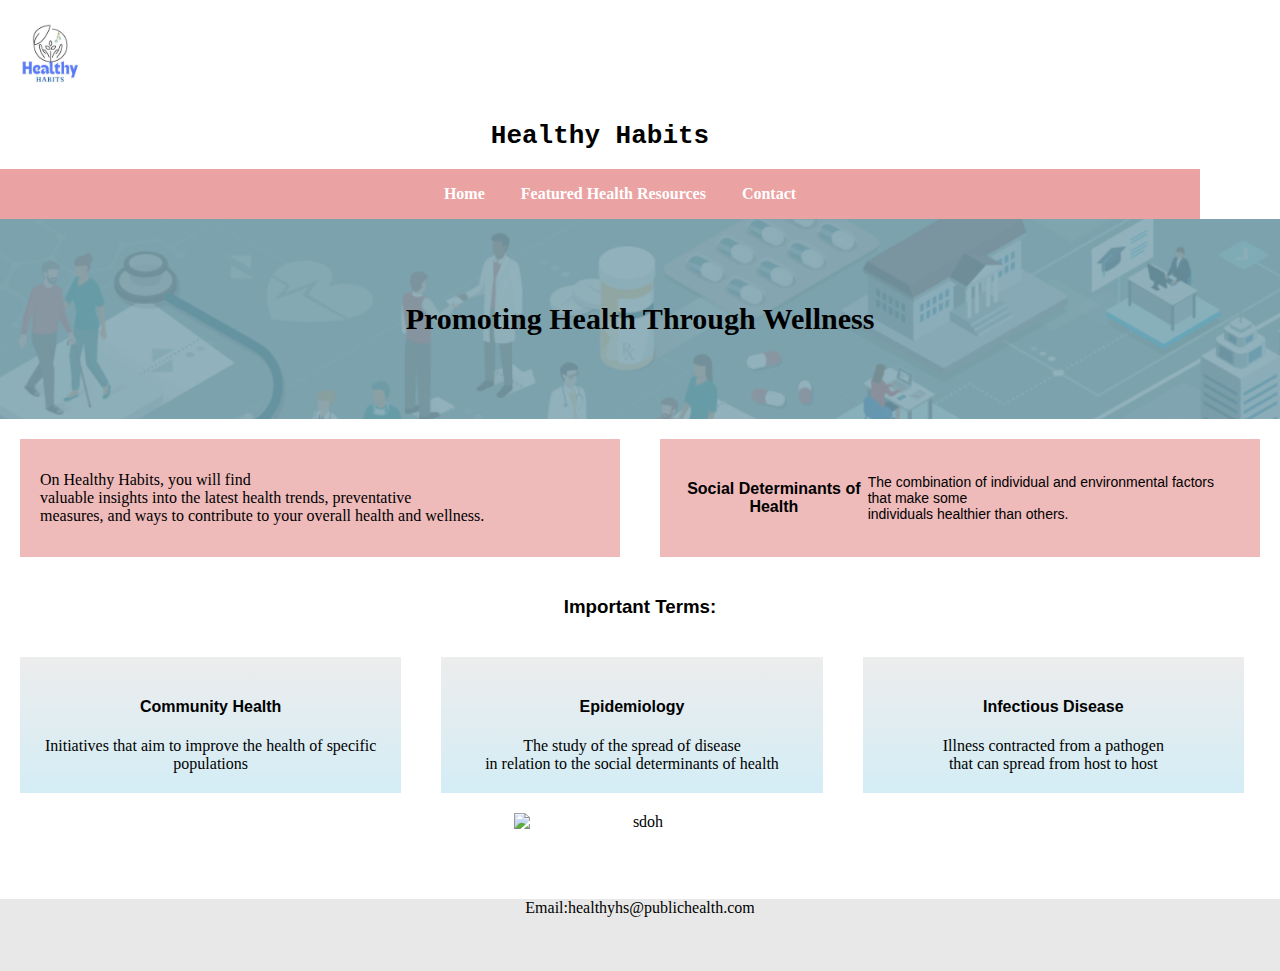
==== index.html @ 9acfcfa6 "Update index.html" ====
<!DOCTYPE html>
<htlm lang="en-US">
    <head>
          <!-- Google tag (gtag.js) -->
<script async src="https://www.googletagmanager.com/gtag/js?id=G-N0ZXCVJWNG"></script>
<script>
  window.dataLayer = window.dataLayer || [];
  function gtag(){dataLayer.push(arguments);}
  gtag('js', new Date());

  gtag('config', 'G-N0ZXCVJWNG');
</script>
        <title>Healthy Habits</title>
        <link rel="icon" type="image/x-icon" href="White Minimal Monoline Logo.jpg">
        <link rel="stylesheet" href="mystyle.css">
        <meta charset="utf-8">
        <meta name="description" content="Public Health Information and Terms">
        <meta name="keywords" content="PublicHealth, Health Trends, Wellness, Exercise, Diet, Social Determinants">
        <meta name="author" content="Spring Griffin">
        <meta name="viewport" content="width=device-width, initial-scale=1.0">
    </head>
    <body>
        <header>
        
            <img id="logo" src="White Minimal Monoline Logo.jpg" alt="White Logo" width="100">
            <h1>Healthy Habits</h1> 
                <nav class="navbar">
                    <ul>
                    <li><a href="index.html" class="item">Home</a></li>
                    <li><a href="secondPage.html" class="item">Featured Health Resources</a></li>
                    <li><a href="contact.html" class="item">Contact</a></li>
                    </ul>
                </nav>
           
        </header>

        <div class="banner">
            <img src="banner-hspp.png" alt="Public Health Banner" class="full-width-image">  
            <div class="overlay"></div>
            <div class="text">Promoting Health Through Wellness</div>
        </div>  
            <section>  
            <div id="opener">
                <div>
                On Healthy Habits, you will find<br>
                valuable insights into the
                latest health trends, preventative<br>
                measures, and ways to contribute to your overall health and wellness. 
                </div>
                 
            <div class="sdoh"><h4>Social Determinants of Health</h4> <br>
                    <p>The combination of individual
                    and environmental
                    factors that make some<br>
                    individuals healthier than others.</p>
            </div>
            </div>
            </section>
        <h3>Important Terms:</h3>
        <main>
       <div class="defs">
        <div class="box"><h4>Community Health</h4>
        Initiatives that aim to improve the health of specific populations</div>
        <div class="box"><h4>Epidemiology</h4>
       The study of the spread of disease <br>
        in relation to the social determinants of health</div>
<div class="box"><h4>Infectious Disease</h4>
    Illness contracted from a pathogen
    <br> that can spread from host to host
</div>
    </div>
    

    </main>
        <img class="img3" src="MicrosoftTeams-image(1).webp" alt=sdoh width="253"> <br>
    
        <div class="footer">
         Email:healthyhs@publichealth.com
        </div>
        
    </body>
</htlm>
---- mystyle.css ----
/*This changes the navigation from a list to a bar, and changes the link color when hovered*/
h1 {
   font-family: monospace;
   text-align: center;
}
body { font-size: medium;
      margin:auto;}
      
header, ul {
   width: 100%;
   max-width: 1200px;
   margin: 0;
}
nav { background-color: #e68a8acb;
}
.navbar {display: flex;
    flex-direction: row;
    align-items: center;
    width: 100%;
}
 .navbar ul {
        list-style-type: none;
        display: inline-block;
        overflow: hidden;
        text-align: center;
     }
        li a:hover {
         background-color: #e77e7ecb;
         color: white; }
       li { 
         list-style-type: none;
         display: inline-block;
         justify-content: center;
     
       }
       a { display: inline-block;
         padding: 1rem;
         text-decoration: none;
         color: white;
         font-weight: bold;}

   .defs {
      display: flex;
      align-content: center;
      justify-content: center;

      
  }
  .defs div {
  align-items: center;
   margin: 20px;
   width: 100%;
   height: fit-content
   padding: 10px;
   border: none;
   background-image: linear-gradient(rgba(211, 211, 211, 0.421), rgba(188, 227, 240, 0.651));
}


  .box {
   flex: 1;
   padding: 20px;
   margin: 10;
   border: solid #efeaea;
   text-align: center;
}
main div {
   background-color: #e7ffe;
   border: 1px solid #e77e7ecb
   border-radius: 10px;
   margin-right: 1rem; 
   align-content: center;
}

 li { 
   list-style-type: none;
   display: inline-block;
 }
 a{ display: inline-block;
   padding: 1rem;
   text-decoration: none;
   color: white;
   font-weight: bold;
 }
        /* This makes the text go over the banner picture*/
        .banner {
         position: relative; 
         width: 100%; 
         height: 200px; 
         overflow: hidden;
     }
     .full-width-image {
      width: 100%; 
      object-fit: cover;}

      .overlay {
         position: absolute;
         top: 0; 
         left: 0;
         width: 100%;
         height: 100%;
         background-color: rgba(122, 160, 173, 0.754); 
         z-index: 1; 
     }
     .text {
      position: absolute;
      top: 50%; 
      left: 50%; 
      transform: translate(-50%, -50%); 
      color: black; 
      font-size: 30px; 
      font-weight: bold;
      text-align: center; 
      z-index: 2;}

.img1 {position: relative;
   width: 100%;
   height:100px;
   backgroung-size: cover;
   background-position: center;
}

.img3{ 
   text-align: center;
   display: block;
}
.img4 {text-align: right;
display: block;
}
 /*  Makes all body text the same font and size*/
p { font-family: Arial, Helvetica, sans-serif;
    font-size: 14px;
}
/*I added a background color behind the opening paragraph & used the box method*/
#opener { 
   display: flex
}
#opener div {
   background-color: #e79c9cb3;
   align-items: center;
   margin: 20px;
   width: 100%;
   padding: 20px;
  }
  section div h4 { text-align: center;}
   

section div {
   display: flex;
}
    h3 { font-family: Impact, Haettenschweiler, 'Arial Narrow Bold', sans-serif;
      text-align: center;
    }
    h4{font-family:'Lucida Sans', 'Lucida Sans Regular', 'Lucida Grande', 'Lucida Sans Unicode', Geneva, Verdana, sans-serif
}
 /* This puts the terms and definitions in their own boxes*/

 /* On the second page, this adds a color behind the food and exercise reccomendations*/
 .instruction {
   display: inline-flex;
   text-align: left;
   justify-content: center;
   align-items: center;
   height: auto;
   font-size: large;
   font-family: Arial, Helvetica, sans-serif;
   padding: 25px;
   margin: 15;
   background-color: #edb6b643;
 }

.plate {
   float: right;
   clear:both;

}
 main div p { 
   display: inline-block;

 }
 div h2 { text-align: center;

 }
  /* These separate all of the wellness techniques and rounds the corners, more defined*/

 .n1 {
    background-color: #e68a8acb ;
    margin: 50px;
    display: inline-block;
 }
 .n2 {
    background-color: #e68a8acb ;
    margin: 50px;
    display: inline-block;
 }
 .n3 {
    background-color: #e68a8acb ;
    margin: 50px;
    display: inline-block;
 }
 .n4 {
    background-color: #e68a8acb ;
    margin: 50px;
    display: inline-block;
 }
 #registration-form {
    background-color: #e68a8a4f;
    text-align: left;
 }
 .form-group {text-align: left;
   margin-bottom: 10px;

 }

 .img3 {  display: block;
   margin-left: auto;
   margin-right: auto;
 }
 .footer {
   text-align: center;
   marign: 0;
   padding: 0;
   margin-top: 50px;
   box-sizing: border-box;
   right:0;
   left:0;
   background-color: rgba(176, 176, 176, 0.296);
   color: black;
   height: 8vh;}
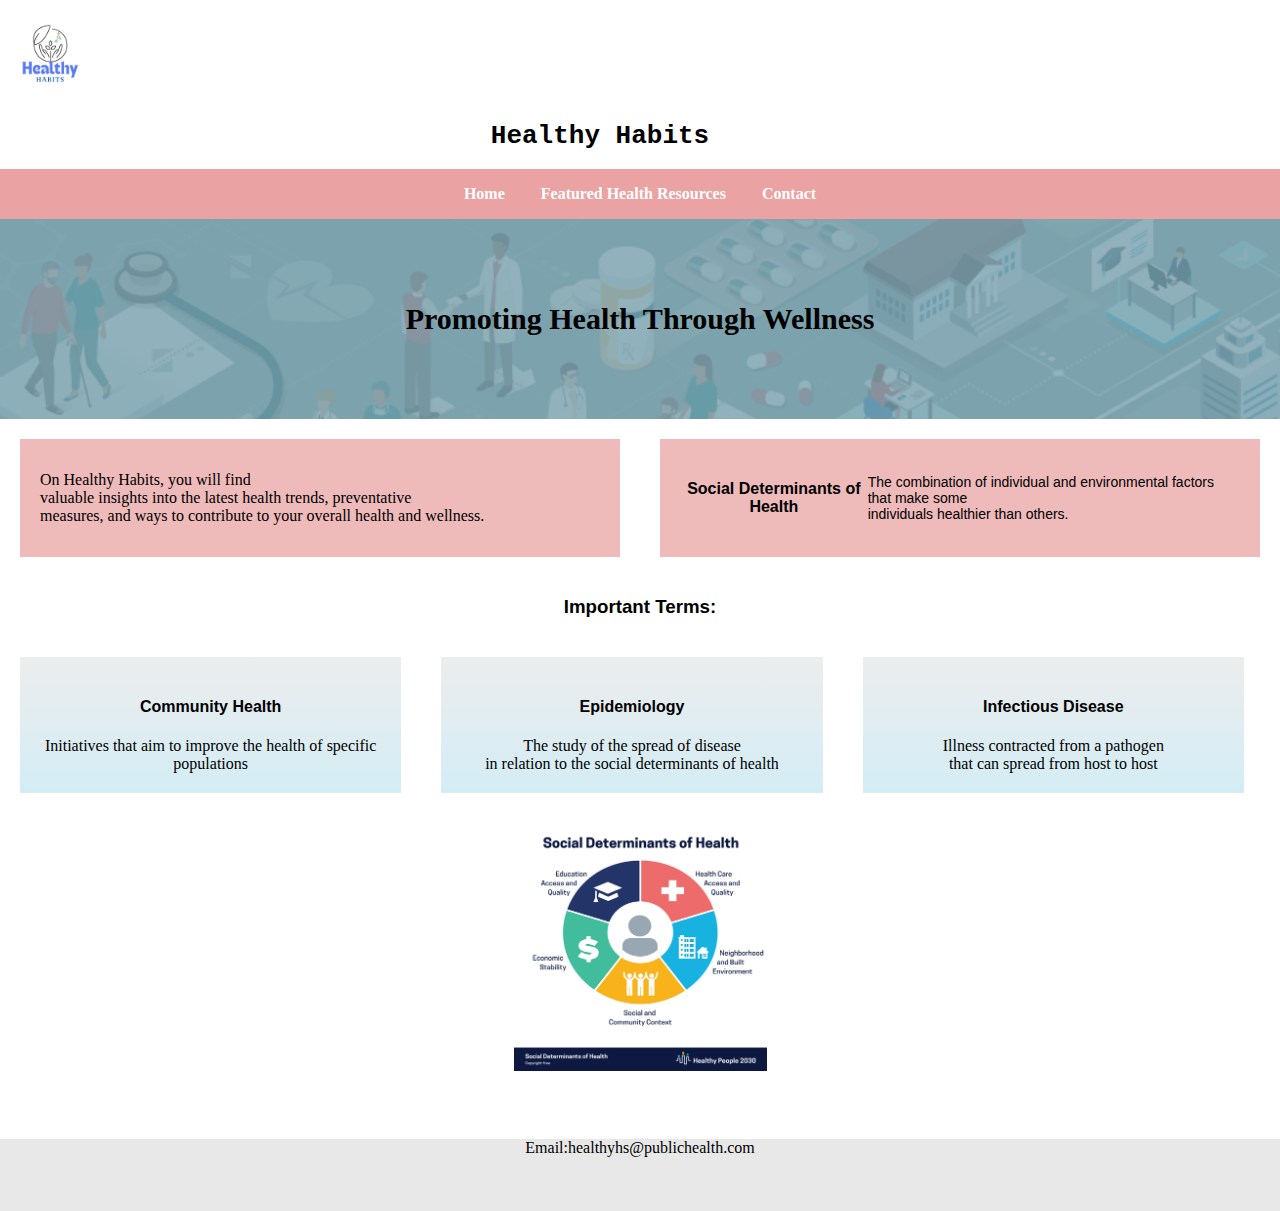
==== commit 6567cdca: "Update index.html" ====
--- a/index.html
+++ b/index.html
@@ -72,7 +72,7 @@
     
 
     </main>
-        <img class="img3" src="MicrosoftTeams-image(1).webp" alt=sdoh width="253"> <br>
+        <img class="img3" src="MicrosoftTeams-image (1).webp" alt=sdoh width="253"> <br>
     
         <div class="footer">
          Email:healthyhs@publichealth.com
--- a/mystyle.css
+++ b/mystyle.css
@@ -16,12 +16,11 @@
 .navbar {display: flex;
     flex-direction: row;
     align-items: center;
-    width: 100%;
+    width: 200%;
 }
  .navbar ul {
         list-style-type: none;
         display: inline-block;
-        overflow: hidden;
         text-align: center;
      }
         li a:hover {
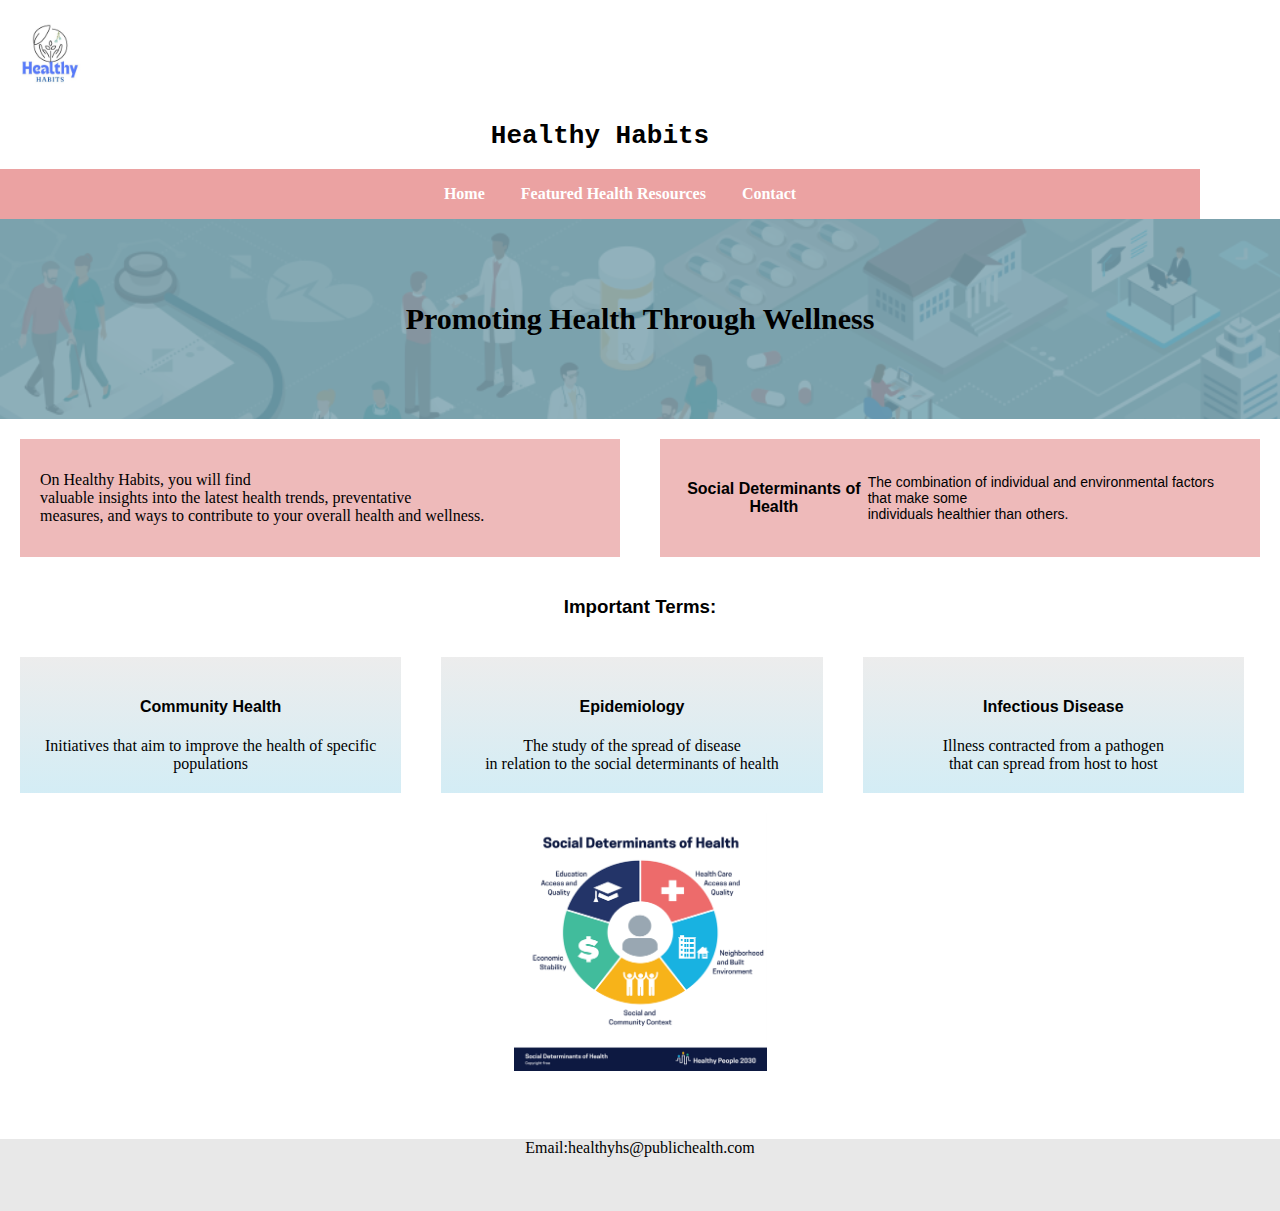
==== commit adae3d7b: "Update index.html" ====
--- a/index.html
+++ b/index.html
@@ -1,5 +1,5 @@
 <!DOCTYPE html>
-<htlm lang="en-US">
+<html lang="en">
     <head>
           <!-- Google tag (gtag.js) -->
 <script async src="https://www.googletagmanager.com/gtag/js?id=G-N0ZXCVJWNG"></script>
@@ -23,7 +23,7 @@
         <header>
         
             <img id="logo" src="White Minimal Monoline Logo.jpg" alt="White Logo" width="100">
-            <h1>Healthy Habits</h1> 
+             <h1>Healthy Habits</h1> 
                 <nav class="navbar">
                     <ul>
                     <li><a href="index.html" class="item">Home</a></li>
@@ -77,7 +77,6 @@
         <div class="footer">
          Email:healthyhs@publichealth.com
         </div>
-        
-    </body>
-</htlm>
+</body>
+    </html>
 
--- a/mystyle.css
+++ b/mystyle.css
@@ -16,7 +16,7 @@
 .navbar {display: flex;
     flex-direction: row;
     align-items: center;
-    width: 200%;
+    width: 100%;
 }
  .navbar ul {
         list-style-type: none;
@@ -85,28 +85,28 @@
         .banner {
          position: relative; 
          width: 100%; 
-         height: 200px; 
-         overflow: hidden;
+         height: 200px; /* Sets a fixed height for the banner */
+         overflow: hidden;  /* Hides any content that overflows outside the banner */
      }
      .full-width-image {
       width: 100%; 
-      object-fit: cover;}
+      object-fit: cover;} /* Ensures the image maintains its aspect ratio*/
 
       .overlay {
-         position: absolute;
-         top: 0; 
+         position: absolute;  /* Positions the overlay relative to the .banner container */
+         top: 0; /* Aligns the overlay to the top of the banner */
          left: 0;
          width: 100%;
          height: 100%;
-         background-color: rgba(122, 160, 173, 0.754); 
-         z-index: 1; 
+         background-color: rgba(122, 160, 173, 0.754);  /* Adds a semi-transparent blue overlay*/
+         z-index: 1; /* Puts the overlay is behind the text but above the image */
      }
      .text {
       position: absolute;
-      top: 50%; 
+      top: 50%; /* Vertically centers the text in the banner */
       left: 50%; 
-      transform: translate(-50%, -50%); 
-      color: black; 
+      transform: translate(-50%, -50%); /* Offsets the text to perfectly align it to the center */
+      color: black; /* Text color */
       font-size: 30px; 
       font-weight: bold;
       text-align: center; 
@@ -154,7 +154,7 @@
 }
  /* This puts the terms and definitions in their own boxes*/
 
- /* On the second page, this adds a color behind the food and exercise reccomendations*/
+ /* On the second page, this adds a color behind the food and exercise recommendations*/
  .instruction {
    display: inline-flex;
    text-align: left;
@@ -165,11 +165,11 @@
    font-family: Arial, Helvetica, sans-serif;
    padding: 25px;
    margin: 15;
-   background-color: #edb6b643;
+   background-color: #edb6b643; /*Adds color behind the text*/
  }
 
 .plate {
-   float: right;
+   float: right; /*Poaitions the image to the right*/
    clear:both;
 
 }
@@ -217,12 +217,13 @@
  }
  .footer {
    text-align: center;
-   marign: 0;
+   margin: 0;
    padding: 0;
    margin-top: 50px;
    box-sizing: border-box;
    right:0;
    left:0;
+   bottom: 0;
    background-color: rgba(176, 176, 176, 0.296);
    color: black;
    height: 8vh;}
